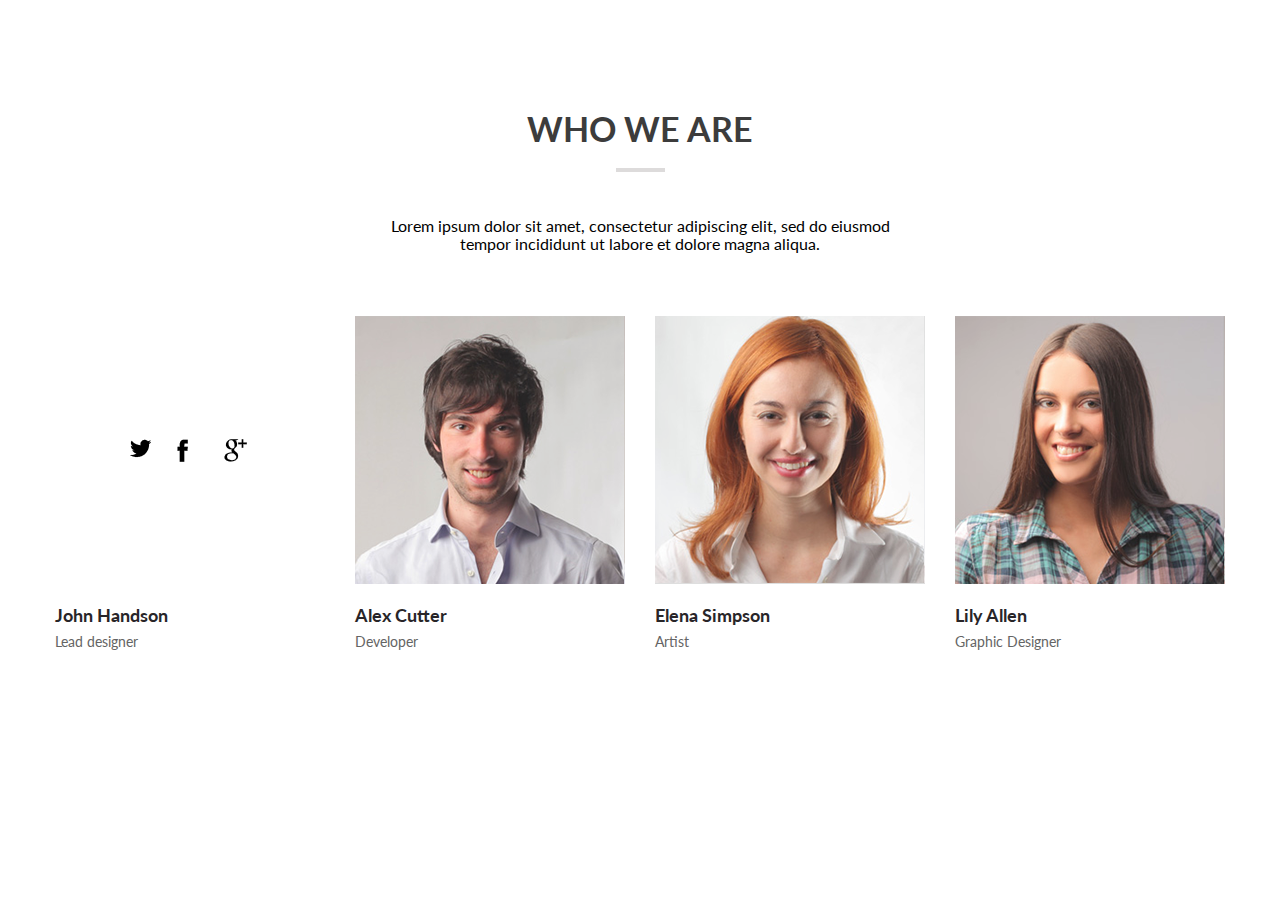
==== second.html @ 6f1d7493 "first commit" ====
<!DOCTYPE html>
<html lang="en">
<head>
    <meta charset="UTF-8">
    <meta name="viewport" content="width=device-width, initial-scale=1.0">
    <title>CSS-Position-second</title>
    <link rel="shortcut icon" href="./img/02(3).png">
    <link rel="stylesheet" href="./css/normalize.css">
    <link rel="stylesheet" href="./css/second.css">
    <link href="https://fonts.googleapis.com/css2?family=Lato:wght@700&display=swap" rel="stylesheet">
    <link href="https://fonts.googleapis.com/css2?family=Lato:wght@300&display=swap" rel="stylesheet">
</head>
<body>
    <div class="container">
        <header>
            <div class="who">
                Who we are
            </div>
            <hr>
            <div class="lorem">
                Lorem ipsum dolor sit amet, consectetur adipiscing elit, sed do eiusmod tempor incididunt ut labore et dolore magna aliqua.
            </div>
        </header>
        <main>
            <div class="all">
                <section>
                    <div class="foto1">
                              <div class="icons"><img src="./img/Twitter.png" class="img"></div>
                              <div class="icons"><img src="./img/FB.png"></div>
                              <div class="icons"><img src="./img/G+.png"></div>                   
                    </div>
                    <div class="john">
                        John Handson
                    </div>
                    <div class="lead">
                        Lead designer
                    </div>
                </section>
                <section>
                    <div class="foto2">

                    </div>
                    <div class="john">
                        Alex Cutter
                    </div>
                    <div class="lead">
                        Developer
                    </div>
                </section>
                <section>
                    <div class="foto3">

                    </div>   
                    <div class="john">
                        Elena Simpson
                    </div>
                    <div class="lead">
                        Artist
                    </div> 
                </section>
                <section>
                    <div class="foto4">

                    </div>
                    <div class="john">
                        Lily Allen
                    </div>
                    <div class="lead">
                        Graphic Designer
                    </div>
                </section>
            </div>
        </main>
    </div>
</body>
</html>
---- css/second.css ----
.container{
    width: 1170px;
    height: 510px;
    margin: 109px auto 119px auto;
}

.foto1{
    width: 270px;
    height: 268px;
}

.foto2{
    width: 270px;
    height: 268px;
    background-image: url(../img/01\ \(3\).png);
}

.foto3{
    width: 270px;
    height: 268px;
    background-image: url(../img/02\(3\).png);
}

.foto4{
    width: 270px;
    height: 268px;
    background-image: url(../img/05.png);
}


.all{
    display: flex;
    justify-content: space-between;
    flex-wrap: wrap;
    margin-top: 62px;
}

.icons{
    padding: 10px;
    height: 22px;
    width: 22px;
    margin-right: 5px;
}

.foto1{
    display: flex;
    justify-content: center;
    align-items: center;
}

.who{
    font-family: 'lato-bold', sans-serif;
    font-size: 34px; 
    color: #3c3c3c;
    text-transform: uppercase;
    text-align: center;
}

hr{
    border: 2px solid #dddbdb;
    width: 45px;
    margin-top: 20px;
}

.lorem{
    width: 546px;
    text-align: center;
    margin: 45px auto 0px auto;
    font-family: 'Lato', sans-serif;
}

.john{
    font-family: 'lato-bold', sans-serif;
    font-size: 18px;
    margin-top: 21px;
    color: #282528;
}

.lead{
    margin-top: 8px;
    font-family: 'Lato', sans-serif;
    font-size: 14px;
    color: #646464;
}


.foto1:hover{
    background-color: #18b5dc;
}

.foto1:hover .icons{
    filter: invert();
    background-color: #A13418;    
}


.foto2:hover{
    background-color: #18b5dc;
}

.foto3:hover{
    background-color: #18b5dc;
}

.foto4:hover{
    background-color: #18b5dc;
}

@font-face{
    font-family: "lato-bold";
    src: url(/fonts/lato-bold.ttf);
}
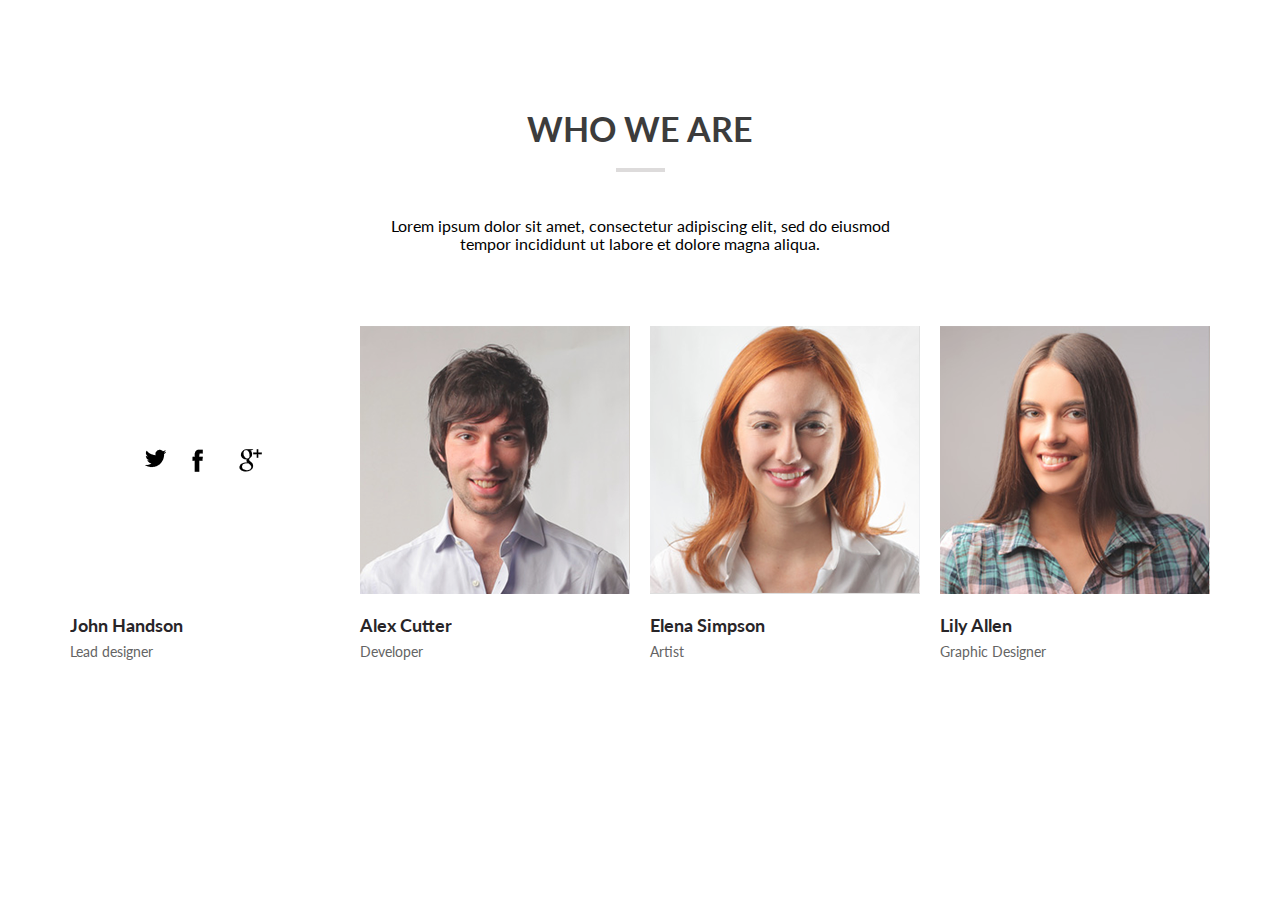
==== commit ace9878b: "adaptive" ====
--- a/second.html
+++ b/second.html
@@ -22,54 +22,58 @@
             </div>
         </header>
         <main>
-            <div class="all">
-                <section>
-                    <div class="foto1">
-                              <div class="icons"><img src="./img/Twitter.png" class="img"></div>
-                              <div class="icons"><img src="./img/FB.png"></div>
-                              <div class="icons"><img src="./img/G+.png"></div>                   
+            <section class="all">
+                <div class="del">
+                    <div class="vse">
+                        <div class="foto1">
+                                <div class="icons"><img src="./img/Twitter.png" class="img"></div>
+                                <div class="icons"><img src="./img/FB.png"></div>
+                                <div class="icons"><img src="./img/G+.png"></div>                   
+                        </div>
+                        <div class="john">
+                            John Handson
+                        </div>
+                        <div class="lead">
+                            Lead designer
+                        </div>
                     </div>
-                    <div class="john">
-                        John Handson
+                    <div class="vse">
+                        <div class="foto2">
+
+                        </div>
+                        <div class="john">
+                            Alex Cutter
+                        </div>
+                        <div class="lead">
+                            Developer
+                        </div>
                     </div>
-                    <div class="lead">
-                        Lead designer
+                </div>
+                <div class="del">
+                    <div class="vse">
+                        <div class="foto3">
+
+                        </div>   
+                        <div class="john">
+                            Elena Simpson
+                        </div>
+                        <div class="lead">
+                            Artist
+                        </div> 
                     </div>
-                </section>
-                <section>
-                    <div class="foto2">
+                    <div class="vse">
+                        <div class="foto4">
 
+                        </div>
+                        <div class="john">
+                            Lily Allen
+                        </div>
+                        <div class="lead">
+                            Graphic Designer
+                        </div>
                     </div>
-                    <div class="john">
-                        Alex Cutter
-                    </div>
-                    <div class="lead">
-                        Developer
-                    </div>
-                </section>
-                <section>
-                    <div class="foto3">
-
-                    </div>   
-                    <div class="john">
-                        Elena Simpson
-                    </div>
-                    <div class="lead">
-                        Artist
-                    </div> 
-                </section>
-                <section>
-                    <div class="foto4">
-
-                    </div>
-                    <div class="john">
-                        Lily Allen
-                    </div>
-                    <div class="lead">
-                        Graphic Designer
-                    </div>
-                </section>
-            </div>
+                </div>
+            </section>
         </main>
     </div>
 </body>
--- a/css/second.css
+++ b/css/second.css
@@ -1,9 +1,7 @@
-
-
 
 .container{
-    width: 1170px;
-    height: 510px;
+    max-width: 1170px;
+    height: 100%;
     margin: 109px auto 119px auto;
 }
 
@@ -33,8 +31,9 @@
 
 .all{
     display: flex;
-    justify-content: space-between;
+    justify-content: center;
     flex-wrap: wrap;
+
     margin-top: 62px;
 }
 
@@ -63,10 +62,11 @@
     border: 2px solid #dddbdb;
     width: 45px;
     margin-top: 20px;
+    background-color: #dddbdb;
 }
 
 .lorem{
-    width: 546px;
+    max-width: 546px;
     text-align: center;
     margin: 45px auto 0px auto;
     font-family: 'Lato', sans-serif;
@@ -109,6 +109,17 @@
     background-color: #18b5dc;
 }
 
+.vse{
+    margin: 10px;
+}
+
+.del{
+    display: flex;
+    flex-wrap: wrap;
+}
+
+
+
 @font-face{
     font-family: "lato-bold";
     src: url(/fonts/lato-bold.ttf);
